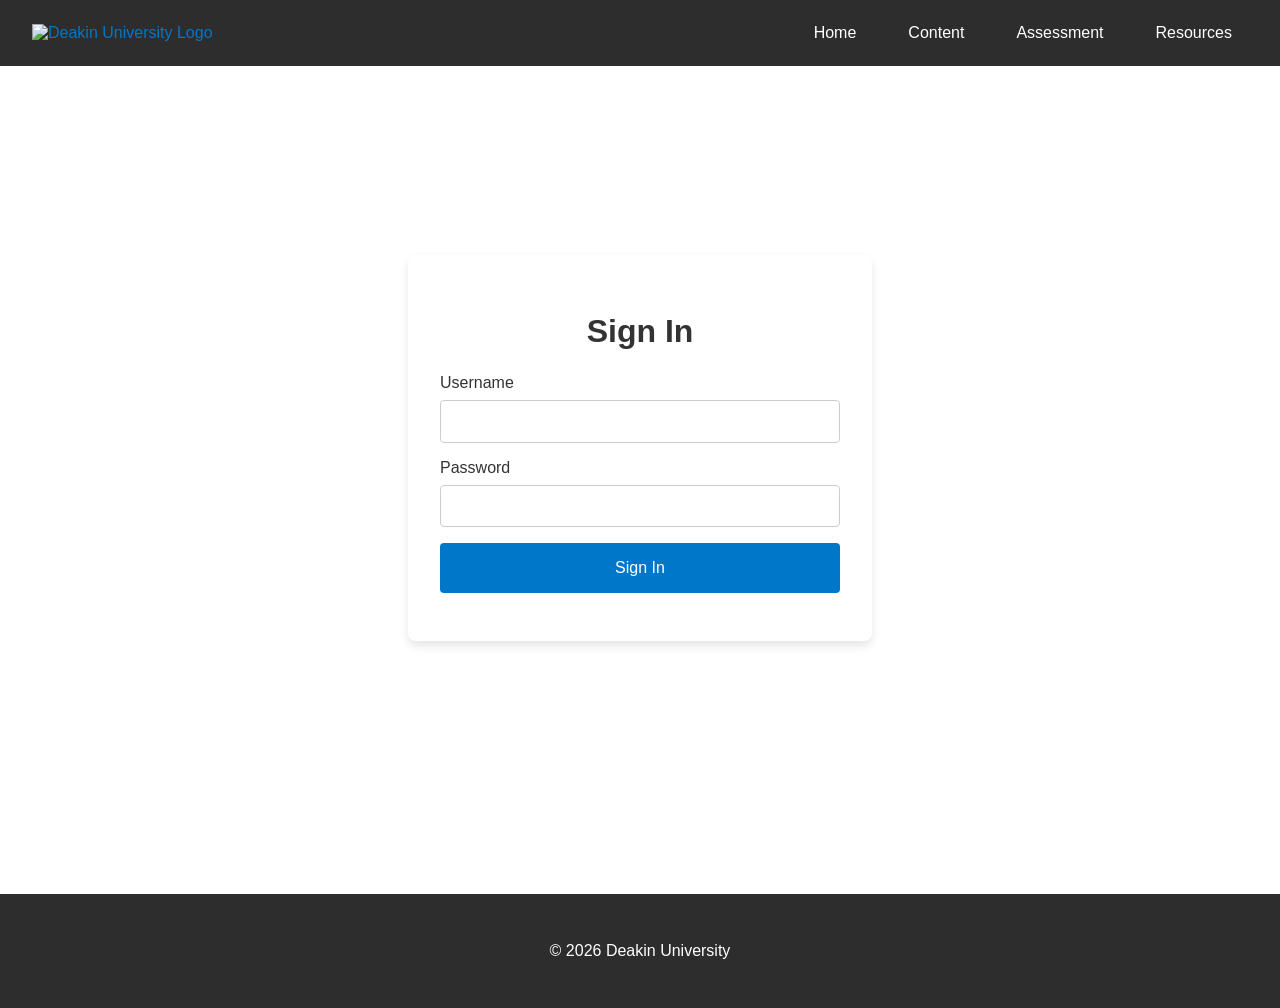
==== signin.html @ 557c6e67 "feat(ui): create sign in template" ====
<!DOCTYPE html>
<html lang="en">
<head>
    <meta charset="UTF-8">
    <meta name="viewport" content="width=device-width, initial-scale=1.0">
    <title>Sign In</title>
    <link rel="stylesheet" type="text/css" media="screen" href="main.css" />
    <link rel='shortcut icon' href='//www.deakin.edu.au/_design/deakin-future-students/favicon.ico' type='image/x-icon' />
</head>
<body>
    <header>
        <div class="logo">
          <a href="index.html">
            <img
              src="https://www.deakin.edu.au/__data/assets/git_bridge/0024/3858/dist/images/logo_deakin-rebrand-stacked.png?h=a8405bf8"
              alt="Deakin University Logo" width="134" height="43" />
          </a>
        </div>
        <nav>
          <ul>
            <li><a href="index.html">Home</a></li>
            <li><a href="">Content</a></li>
            <li><a href="">Assessment</a></li>
            <li><a href="">Resources</a></li>
          </ul>
        </nav>
      </header>
      <main class="signin-main">
        <div class="signin-container">
            <h2>Sign In</h2>
            <form>
                <div class="form-group">
                    <label for="username">Username</label>
                    <input type="text" id="username" name="username" required>
                </div>
                <div class="form-group">
                    <label for="password">Password</label>
                    <input type="password" id="password" name="password" required>
                </div>
                <div class="form-group">
                    <input type="submit" value="Sign In" class="cta-button">
                </div>
            </form>
        </div>
      </main>
      <footer>
        <p>&copy; 2026 Deakin University</p>
      </footer>
</body>
</html>
---- main.css ----
/* General Body Styles */
body {
  font-family: "Open Sans", sans-serif;
  margin: 0;
  padding: 0;
  background-color: #ffffff;
  color: #333;
}

/* Header Styles */
header {
  background-color: #2d2d2d; /* Dark grey/black from image */
  color: white;
  padding: 1rem 2rem;
  display: flex;
  justify-content: space-between;
  align-items: center;
}

header h1 {
  margin: 0;
  font-size: 1.5rem; /* Adjusted for a more subtle look */
  font-weight: 400;
}

/* Navigation Styles */
nav ul {
  padding: 0;
  list-style: none;
  margin: 0;
  display: flex;
}

nav ul li {
  margin-left: 20px;
}

nav a {
  display: block;
  padding: 0.5rem 1rem;
  color: white;
  text-decoration: none;
  transition: background-color 0.3s;
  border-radius: 4px;
}

nav a:hover {
  background-color: #555;
}

/* Hero Section */
.hero {
  background-image: linear-gradient(rgba(0, 0, 0, 0.5), rgba(0, 0, 0, 0.5)), url('https://www.deakin.edu.au/__data/assets/image/0007/2359663/Our-graduates-get-jobs_2880x880.jpg');
  background-size: cover;
  background-position: center;
  color: white;
  text-align: left;
  padding: 8rem 4rem;
}

.hero h2 {
  font-size: 3.5rem;
  font-weight: 700;
  margin-top: 0;
  margin-bottom: 1rem;
}

.hero p {
  font-size: 1.5rem;
  margin-bottom: 2rem;
}

.hero .cta-button {
    background-color: #0077c8; /* Blue from 'Find out how' button */
    color: white;
    padding: 1rem 2rem;
    text-decoration: none;
    border-radius: 5px;
    font-weight: bold;
    transition: background-color 0.3s;
}

.hero .cta-button:hover {
    background-color: #005a9a;
}


/* Main Content Styles */
main {
  padding: 2rem;
  max-width: 1400px;
  margin: 0 auto;
}

main h2 {
  color: #2d2d2d;
  border-bottom: none;
  padding-bottom: 0;
  font-size: 2rem;
  margin-bottom: 2rem;
  text-align: center;
}

/* Card Section */
.card-section {
    display: flex;
    justify-content: center;
    gap: 20px;
    flex-wrap: wrap;
    margin-top: 2rem;
}

.card {
    background-color: white;
    border-radius: 8px;
    box-shadow: 0 4px 8px rgba(0,0,0,0.1);
    overflow: hidden;
    width: 300px;
    text-align: center;
    transition: transform 0.2s;
}

.card:hover {
    transform: translateY(-5px);
}

.card img {
    width: 100%;
    height: 180px;
    object-fit: cover;
}

.card h3 {
    padding: 1rem;
    margin: 0;
    color: #333;
}

/* Link Styles */
a {
  color: #0077c8;
  text-decoration: none;
}

a:hover {
  text-decoration: underline;
}

/* Footer */
footer {
    background-color: #2d2d2d;
    color: white;
    text-align: center;
    padding: 2rem 0;
    margin-top: 4rem;
}

.login-icon {
  width: 22px;
  height: 22px;
}

.login-icon .st0 {
  stroke: #ffffff; /* Change stroke to white */
}

/* Dropdown Content (Hidden by Default) */
.dropdown-content {
  display: none;
  position: absolute;
  background-color: #f1f1f1;
  min-width: 160px;
  box-shadow: 0px 8px 16px 0px rgba(0,0,0,0.2);
  z-index: 1;
  right: 0;
  border-radius: 5%;
}

/* Links inside the dropdown */
.dropdown-content a {
  color: black;
  padding: 12px 16px;
  text-decoration: none;
  display: block;
}

/* Change color of dropdown links on hover */
.dropdown-content a:hover {background-color: #ddd;}

/* Show the dropdown menu (use JS to add this class) */
.show {display:block;}

.login-container {
  position: relative;
  display: inline-block;
}

/* Sign-in Page Styles */
.signin-main {
    display: flex;
    justify-content: center;
    align-items: center;
    min-height: calc(100vh - 200px); /* Adjust based on header/footer height */
}

.signin-container {
    background-color: #fff;
    padding: 2rem;
    border-radius: 8px;
    box-shadow: 0 5px 10px rgba(3, 0, 0, 0.1);
    width: 100%;
    max-width: 400px;
}

.signin-container h2 {
    text-align: center;
    margin-bottom: 1.5rem;
    color: #333;
}

.form-group {
    margin-bottom: 1rem;
}

.form-group label {
    display: block;
    margin-bottom: 0.5rem;
}

.form-group input[type="text"],
.form-group input[type="password"] {
    width: 93%;
    padding: 0.8rem;
    border: 1px solid #ccc;
    border-radius: 4px;
}

.form-group input[type="submit"] {
    width: 100%;
    padding: 1rem;
    border: none;
    border-radius: 4px;
    color: white;
    background-color: #0077c8;
    cursor: pointer;
    font-size: 1rem;
}

.form-group input[type="submit"]:hover {
    background-color: #005a9a;
}
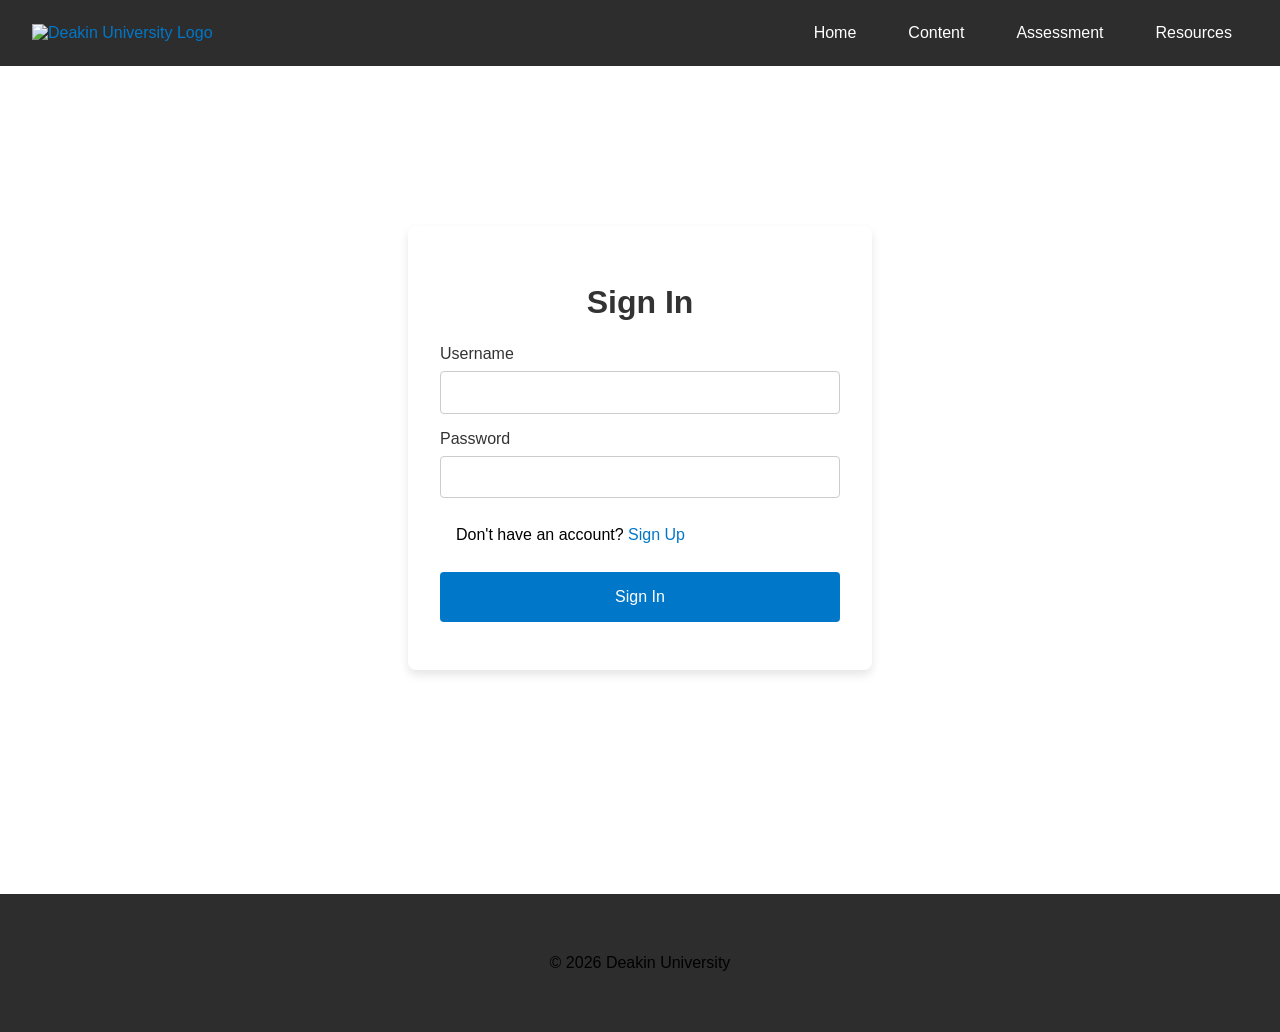
==== commit ba028031: "no changes made" ====
--- a/signin.html
+++ b/signin.html
@@ -28,7 +28,7 @@
       <main class="signin-main">
         <div class="signin-container">
             <h2>Sign In</h2>
-            <form>
+            <form id="signin-form">
                 <div class="form-group">
                     <label for="username">Username</label>
                     <input type="text" id="username" name="username" required>
@@ -36,6 +36,9 @@
                 <div class="form-group">
                     <label for="password">Password</label>
                     <input type="password" id="password" name="password" required>
+                </div>
+                <div class="redirect-link">
+                    <p>Don't have an account? <a href="signup.html">Sign Up</a></p>
                 </div>
                 <div class="form-group">
                     <input type="submit" value="Sign In" class="cta-button">
@@ -46,5 +49,9 @@
       <footer>
         <p>&copy; 2026 Deakin University</p>
       </footer>
+      <script type="module">
+        import { signIn } from './backend.js';
+        window.signIn = signIn;
+      </script>
 </body>
 </html>
--- a/main.css
+++ b/main.css
@@ -9,7 +9,8 @@
 
 /* Header Styles */
 header {
-  background-color: #2d2d2d; /* Dark grey/black from image */
+  background-color: #2d2d2d;
+  /* Dark grey/black from image */
   color: white;
   padding: 1rem 2rem;
   display: flex;
@@ -19,7 +20,8 @@
 
 header h1 {
   margin: 0;
-  font-size: 1.5rem; /* Adjusted for a more subtle look */
+  font-size: 1.5rem;
+  /* Adjusted for a more subtle look */
   font-weight: 400;
 }
 
@@ -71,17 +73,18 @@
 }
 
 .hero .cta-button {
-    background-color: #0077c8; /* Blue from 'Find out how' button */
-    color: white;
-    padding: 1rem 2rem;
-    text-decoration: none;
-    border-radius: 5px;
-    font-weight: bold;
-    transition: background-color 0.3s;
+  background-color: #0077c8;
+  /* Blue from 'Find out how' button */
+  color: white;
+  padding: 1rem 2rem;
+  text-decoration: none;
+  border-radius: 5px;
+  font-weight: bold;
+  transition: background-color 0.3s;
 }
 
 .hero .cta-button:hover {
-    background-color: #005a9a;
+  background-color: #005a9a;
 }
 
 
@@ -103,37 +106,37 @@
 
 /* Card Section */
 .card-section {
-    display: flex;
-    justify-content: center;
-    gap: 20px;
-    flex-wrap: wrap;
-    margin-top: 2rem;
+  display: flex;
+  justify-content: center;
+  gap: 20px;
+  flex-wrap: wrap;
+  margin-top: 2rem;
 }
 
 .card {
-    background-color: white;
-    border-radius: 8px;
-    box-shadow: 0 4px 8px rgba(0,0,0,0.1);
-    overflow: hidden;
-    width: 300px;
-    text-align: center;
-    transition: transform 0.2s;
+  background-color: white;
+  border-radius: 8px;
+  box-shadow: 0 4px 8px rgba(0, 0, 0, 0.1);
+  overflow: hidden;
+  width: 300px;
+  text-align: center;
+  transition: transform 0.2s;
 }
 
 .card:hover {
-    transform: translateY(-5px);
+  transform: translateY(-5px);
 }
 
 .card img {
-    width: 100%;
-    height: 180px;
-    object-fit: cover;
+  width: 100%;
+  height: 180px;
+  object-fit: cover;
 }
 
 .card h3 {
-    padding: 1rem;
-    margin: 0;
-    color: #333;
+  padding: 1rem;
+  margin: 0;
+  color: #333;
 }
 
 /* Link Styles */
@@ -148,11 +151,11 @@
 
 /* Footer */
 footer {
-    background-color: #2d2d2d;
-    color: white;
-    text-align: center;
-    padding: 2rem 0;
-    margin-top: 4rem;
+  background-color: #2d2d2d;
+  color: white;
+  text-align: center;
+  padding: 2rem 0;
+  margin-top: 4rem;
 }
 
 .login-icon {
@@ -161,7 +164,8 @@
 }
 
 .login-icon .st0 {
-  stroke: #ffffff; /* Change stroke to white */
+  stroke: #ffffff;
+  /* Change stroke to white */
 }
 
 /* Dropdown Content (Hidden by Default) */
@@ -170,14 +174,16 @@
   position: absolute;
   background-color: #f1f1f1;
   min-width: 160px;
-  box-shadow: 0px 8px 16px 0px rgba(0,0,0,0.2);
+  box-shadow: 0px 8px 16px 0px rgba(0, 0, 0, 0.2);
   z-index: 1;
   right: 0;
   border-radius: 5%;
+  /* color:#000000 */
+
 }
 
 /* Links inside the dropdown */
-.dropdown-content a {
+.dropdown-content a,p {
   color: black;
   padding: 12px 16px;
   text-decoration: none;
@@ -185,10 +191,14 @@
 }
 
 /* Change color of dropdown links on hover */
-.dropdown-content a:hover {background-color: #ddd;}
+.dropdown-content a:hover {
+  background-color: #ddd;
+}
 
 /* Show the dropdown menu (use JS to add this class) */
-.show {display:block;}
+.show {
+  display: block;
+}
 
 .login-container {
   position: relative;
@@ -197,57 +207,62 @@
 
 /* Sign-in Page Styles */
 .signin-main {
-    display: flex;
-    justify-content: center;
-    align-items: center;
-    min-height: calc(100vh - 200px); /* Adjust based on header/footer height */
+  display: flex;
+  justify-content: center;
+  align-items: center;
+  min-height: calc(100vh - 200px);
+  /* Adjust based on header/footer height */
 }
 
 .signin-container {
-    background-color: #fff;
-    padding: 2rem;
-    border-radius: 8px;
-    box-shadow: 0 5px 10px rgba(3, 0, 0, 0.1);
-    width: 100%;
-    max-width: 400px;
+  background-color: #fff;
+  padding: 2rem;
+  border-radius: 8px;
+  box-shadow: 0 5px 10px rgba(3, 0, 0, 0.1);
+  width: 100%;
+  max-width: 400px;
 }
 
 .signin-container h2 {
-    text-align: center;
-    margin-bottom: 1.5rem;
-    color: #333;
+  text-align: center;
+  margin-bottom: 1.5rem;
+  color: #333;
 }
 
 .form-group {
-    margin-bottom: 1rem;
+  margin-bottom: 1rem;
 }
 
 .form-group label {
-    display: block;
-    margin-bottom: 0.5rem;
+  display: block;
+  margin-bottom: 0.5rem;
 }
 
 .form-group input[type="text"],
 .form-group input[type="password"] {
-    width: 93%;
-    padding: 0.8rem;
-    border: 1px solid #ccc;
-    border-radius: 4px;
+  width: 93%;
+  padding: 0.8rem;
+  border: 1px solid #ccc;
+  border-radius: 4px;
 }
 
 .form-group input[type="submit"] {
-    width: 100%;
-    padding: 1rem;
-    border: none;
-    border-radius: 4px;
-    color: white;
-    background-color: #0077c8;
-    cursor: pointer;
-    font-size: 1rem;
+  width: 100%;
+  padding: 1rem;
+  border: none;
+  border-radius: 4px;
+  color: white;
+  background-color: #0077c8;
+  cursor: pointer;
+  font-size: 1rem;
 }
 
 .form-group input[type="submit"]:hover {
-    background-color: #005a9a;
-}
-
-
+  background-color: #005a9a;
+}
+
+
+#redirect-link {
+  text-align: center;
+  margin-top: 1rem;
+}
